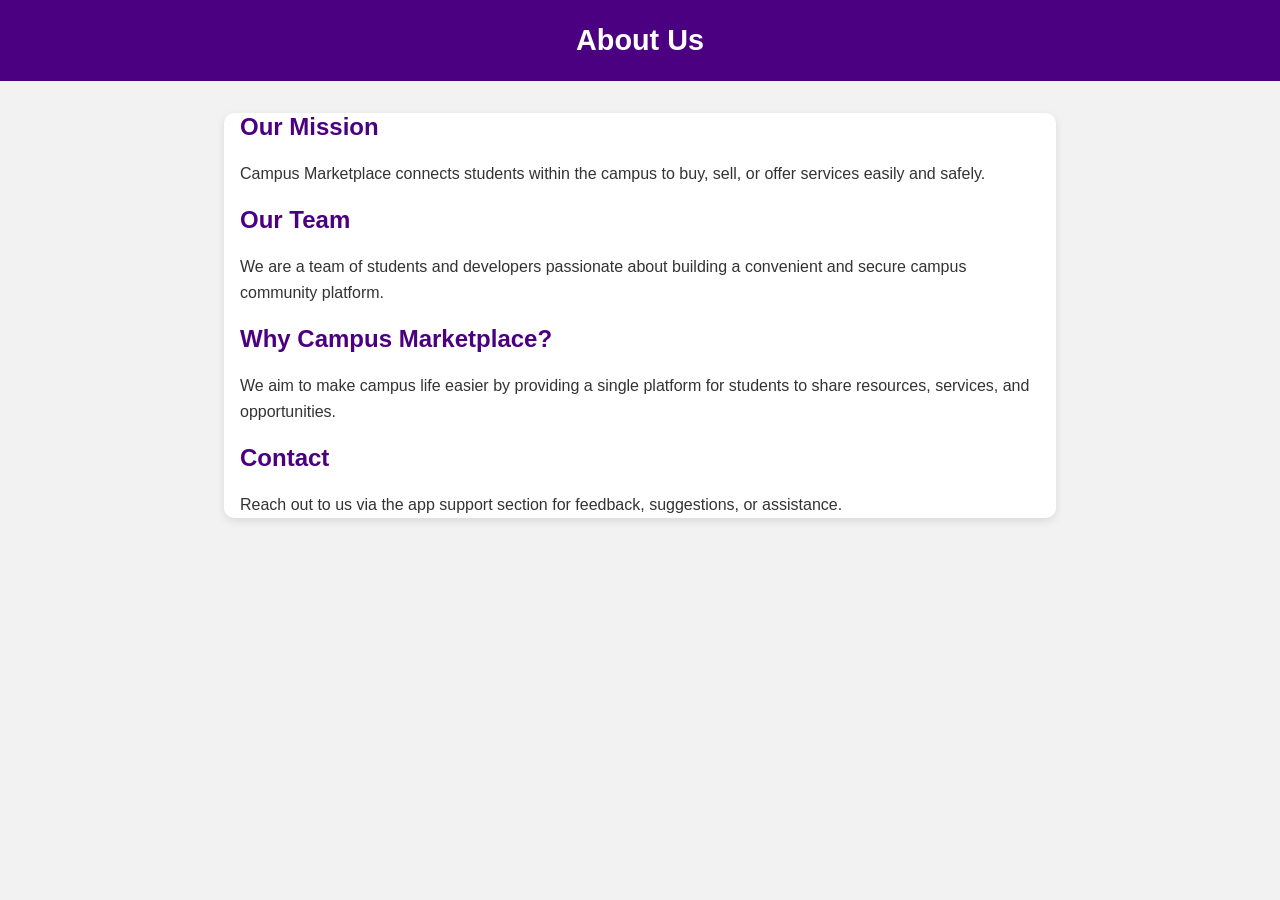
==== about.html @ 68bc5d3e "Add files via upload" ====
<!DOCTYPE html>
<html lang="en">
<head>
    <meta charset="UTF-8">
    <meta name="viewport" content="width=device-width, initial-scale=1.0">
    <title>About Us - Campus Marketplace</title>
    <style>
        body {
          font-family: Arial, sans-serif;
          margin: 0;
          padding: 0;
          background-color: #f2f2f2;
          color: #333;
        }
        header {
          background-color: #4B0082;
          color: white;
          text-align: center;
          padding: 1.5rem;
        }
        header h1 {
          margin: 0;
          font-size: 1.8rem;
        }
        main {
          max-width: 800px;
          margin: 2rem auto;
          padding: 0 1rem;
          background: white;
          border-radius: 10px;
          box-shadow: 0 3px 8px rgba(0,0,0,0.1);
        }
        h2 {
          color: #4B0082;
        }
        p {
          line-height: 1.6;
          margin-bottom: 1rem;
        }
    </style>
</head>
<body>
<header>
    <h1>About Us</h1>
</header>
<main>
    <h2>Our Mission</h2>
    <p>Campus Marketplace connects students within the campus to buy, sell, or offer services easily and safely.</p>
    <h2>Our Team</h2>
    <p>We are a team of students and developers passionate about building a convenient and secure campus community platform.</p>
    <h2>Why Campus Marketplace?</h2>
    <p>We aim to make campus life easier by providing a single platform for students to share resources, services, and opportunities.</p>
    <h2>Contact</h2>
    <p>Reach out to us via the app support section for feedback, suggestions, or assistance.</p>
</main>
</body>
</html>
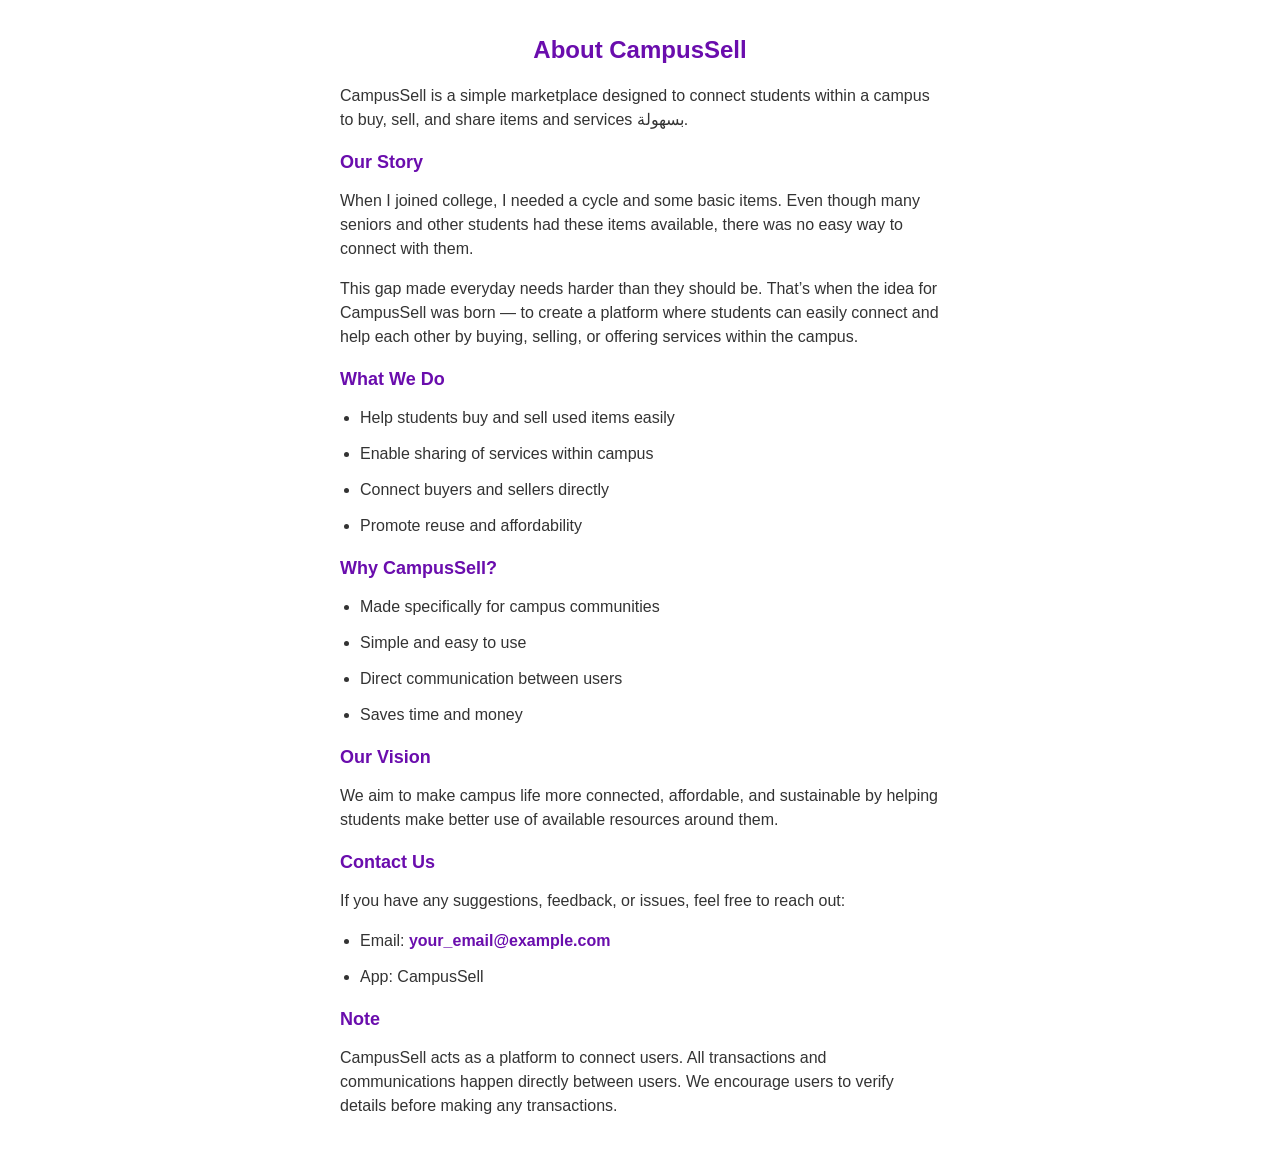
==== commit 2173806e: "Update about.html" ====
--- a/about.html
+++ b/about.html
@@ -3,55 +3,55 @@
 <head>
     <meta charset="UTF-8">
     <meta name="viewport" content="width=device-width, initial-scale=1.0">
-    <title>About Us - Campus Marketplace</title>
-    <style>
-        body {
-          font-family: Arial, sans-serif;
-          margin: 0;
-          padding: 0;
-          background-color: #f2f2f2;
-          color: #333;
-        }
-        header {
-          background-color: #4B0082;
-          color: white;
-          text-align: center;
-          padding: 1.5rem;
-        }
-        header h1 {
-          margin: 0;
-          font-size: 1.8rem;
-        }
-        main {
-          max-width: 800px;
-          margin: 2rem auto;
-          padding: 0 1rem;
-          background: white;
-          border-radius: 10px;
-          box-shadow: 0 3px 8px rgba(0,0,0,0.1);
-        }
-        h2 {
-          color: #4B0082;
-        }
-        p {
-          line-height: 1.6;
-          margin-bottom: 1rem;
-        }
-    </style>
+    <title>About Us - CampusSell</title>
+    <link rel="stylesheet" href="styles.css">
 </head>
 <body>
-<header>
-    <h1>About Us</h1>
-</header>
-<main>
-    <h2>Our Mission</h2>
-    <p>Campus Marketplace connects students within the campus to buy, sell, or offer services easily and safely.</p>
-    <h2>Our Team</h2>
-    <p>We are a team of students and developers passionate about building a convenient and secure campus community platform.</p>
-    <h2>Why Campus Marketplace?</h2>
-    <p>We aim to make campus life easier by providing a single platform for students to share resources, services, and opportunities.</p>
-    <h2>Contact</h2>
-    <p>Reach out to us via the app support section for feedback, suggestions, or assistance.</p>
-</main>
+    <div class="container">
+        <h1>About CampusSell</h1>
+
+        <p>CampusSell is a simple marketplace designed to connect students within a campus to buy, sell, and share items and services بسهولة.</p>
+
+        <h2>Our Story</h2>
+        <p>
+            When I joined college, I needed a cycle and some basic items. Even though many seniors and other students had these items available, there was no easy way to connect with them.
+        </p>
+        <p>
+            This gap made everyday needs harder than they should be. That’s when the idea for CampusSell was born — to create a platform where students can easily connect and help each other by buying, selling, or offering services within the campus.
+        </p>
+
+        <h2>What We Do</h2>
+        <ul>
+            <li>Help students buy and sell used items easily</li>
+            <li>Enable sharing of services within campus</li>
+            <li>Connect buyers and sellers directly</li>
+            <li>Promote reuse and affordability</li>
+        </ul>
+
+        <h2>Why CampusSell?</h2>
+        <ul>
+            <li>Made specifically for campus communities</li>
+            <li>Simple and easy to use</li>
+            <li>Direct communication between users</li>
+            <li>Saves time and money</li>
+        </ul>
+
+        <h2>Our Vision</h2>
+        <p>
+            We aim to make campus life more connected, affordable, and sustainable by helping students make better use of available resources around them.
+        </p>
+
+        <h2>Contact Us</h2>
+        <p>If you have any suggestions, feedback, or issues, feel free to reach out:</p>
+        <ul>
+            <li>Email: <strong>your_email@example.com</strong></li>
+            <li>App: CampusSell</li>
+        </ul>
+
+        <h2>Note</h2>
+        <p>
+            CampusSell acts as a platform to connect users. All transactions and communications happen directly between users. We encourage users to verify details before making any transactions.
+        </p>
+    </div>
 </body>
-</html>+</html>
--- a/styles.css
+++ b/styles.css
@@ -0,0 +1,61 @@
+/* Global Styles for Privacy Policy / Terms pages */
+
+body {
+    font-family: Arial, Helvetica, sans-serif;
+    background-color: #FFFFFF;
+    color: #333333;
+    margin: 0;
+    padding: 0;
+}
+
+.container {
+    max-width: 600px;
+    margin: 0 auto;
+    padding: 20px;
+}
+
+h1 {
+    color: #6A0DAD;
+    text-align: center;
+    font-size: 24px;
+    margin-bottom: 20px;
+}
+
+h2 {
+    color: #6A0DAD;
+    font-size: 18px;
+    margin-top: 20px;
+}
+
+p, ul, li {
+    font-size: 16px;
+    line-height: 1.5;
+    margin-bottom: 12px;
+}
+
+ul {
+    padding-left: 20px;
+}
+
+strong {
+    color: #6A0DAD;
+}
+
+/* Mobile-friendly adjustments */
+@media screen and (max-width: 480px) {
+    .container {
+        padding: 15px;
+    }
+
+    h1 {
+        font-size: 20px;
+    }
+
+    h2 {
+        font-size: 16px;
+    }
+
+    p, ul, li {
+        font-size: 14px;
+    }
+}
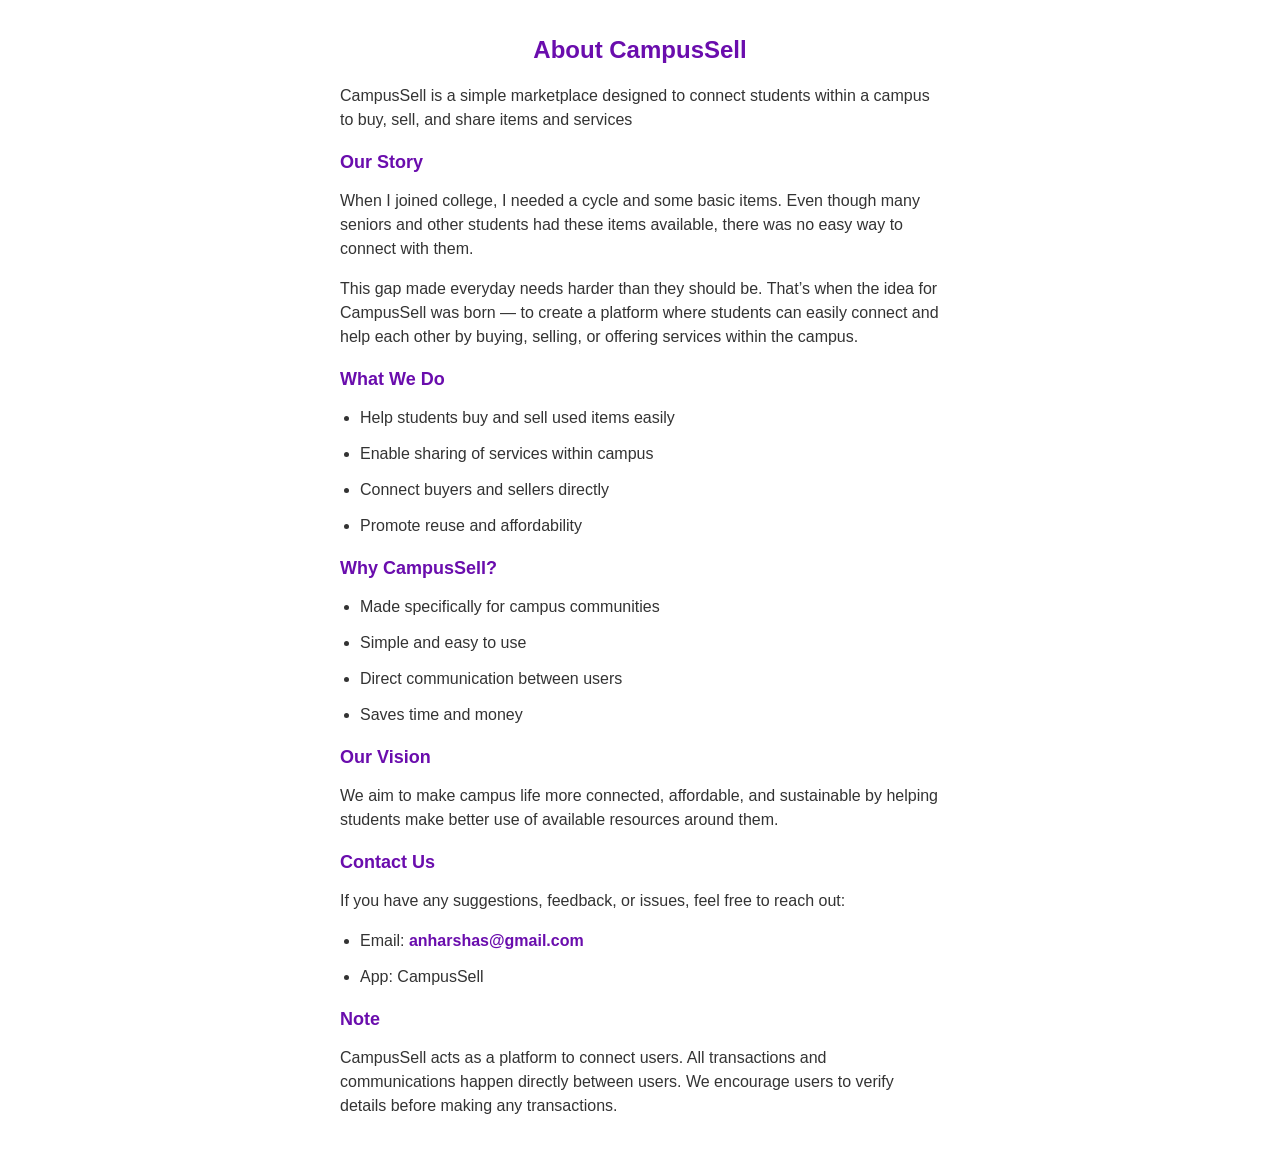
==== commit d3869690: "Update about.html" ====
--- a/about.html
+++ b/about.html
@@ -10,7 +10,7 @@
     <div class="container">
         <h1>About CampusSell</h1>
 
-        <p>CampusSell is a simple marketplace designed to connect students within a campus to buy, sell, and share items and services بسهولة.</p>
+        <p>CampusSell is a simple marketplace designed to connect students within a campus to buy, sell, and share items and services</p>
 
         <h2>Our Story</h2>
         <p>
@@ -44,7 +44,7 @@
         <h2>Contact Us</h2>
         <p>If you have any suggestions, feedback, or issues, feel free to reach out:</p>
         <ul>
-            <li>Email: <strong>your_email@example.com</strong></li>
+            <li>Email: <strong>anharshas@gmail.com</strong></li>
             <li>App: CampusSell</li>
         </ul>
 
--- a/styles.css
+++ b/styles.css
@@ -59,3 +59,26 @@
         font-size: 14px;
     }
 }
+/* FAQ Styles */
+
+details {
+    background: #FFFFFF;
+    margin-bottom: 12px;
+    padding: 15px;
+    border-radius: 10px;
+    box-shadow: 0 2px 6px rgba(0,0,0,0.1);
+}
+
+summary {
+    font-weight: bold;
+    cursor: pointer;
+    color: #333;
+}
+
+details[open] summary {
+    color: #6A0DAD;
+}
+
+details p {
+    margin-top: 10px;
+}
